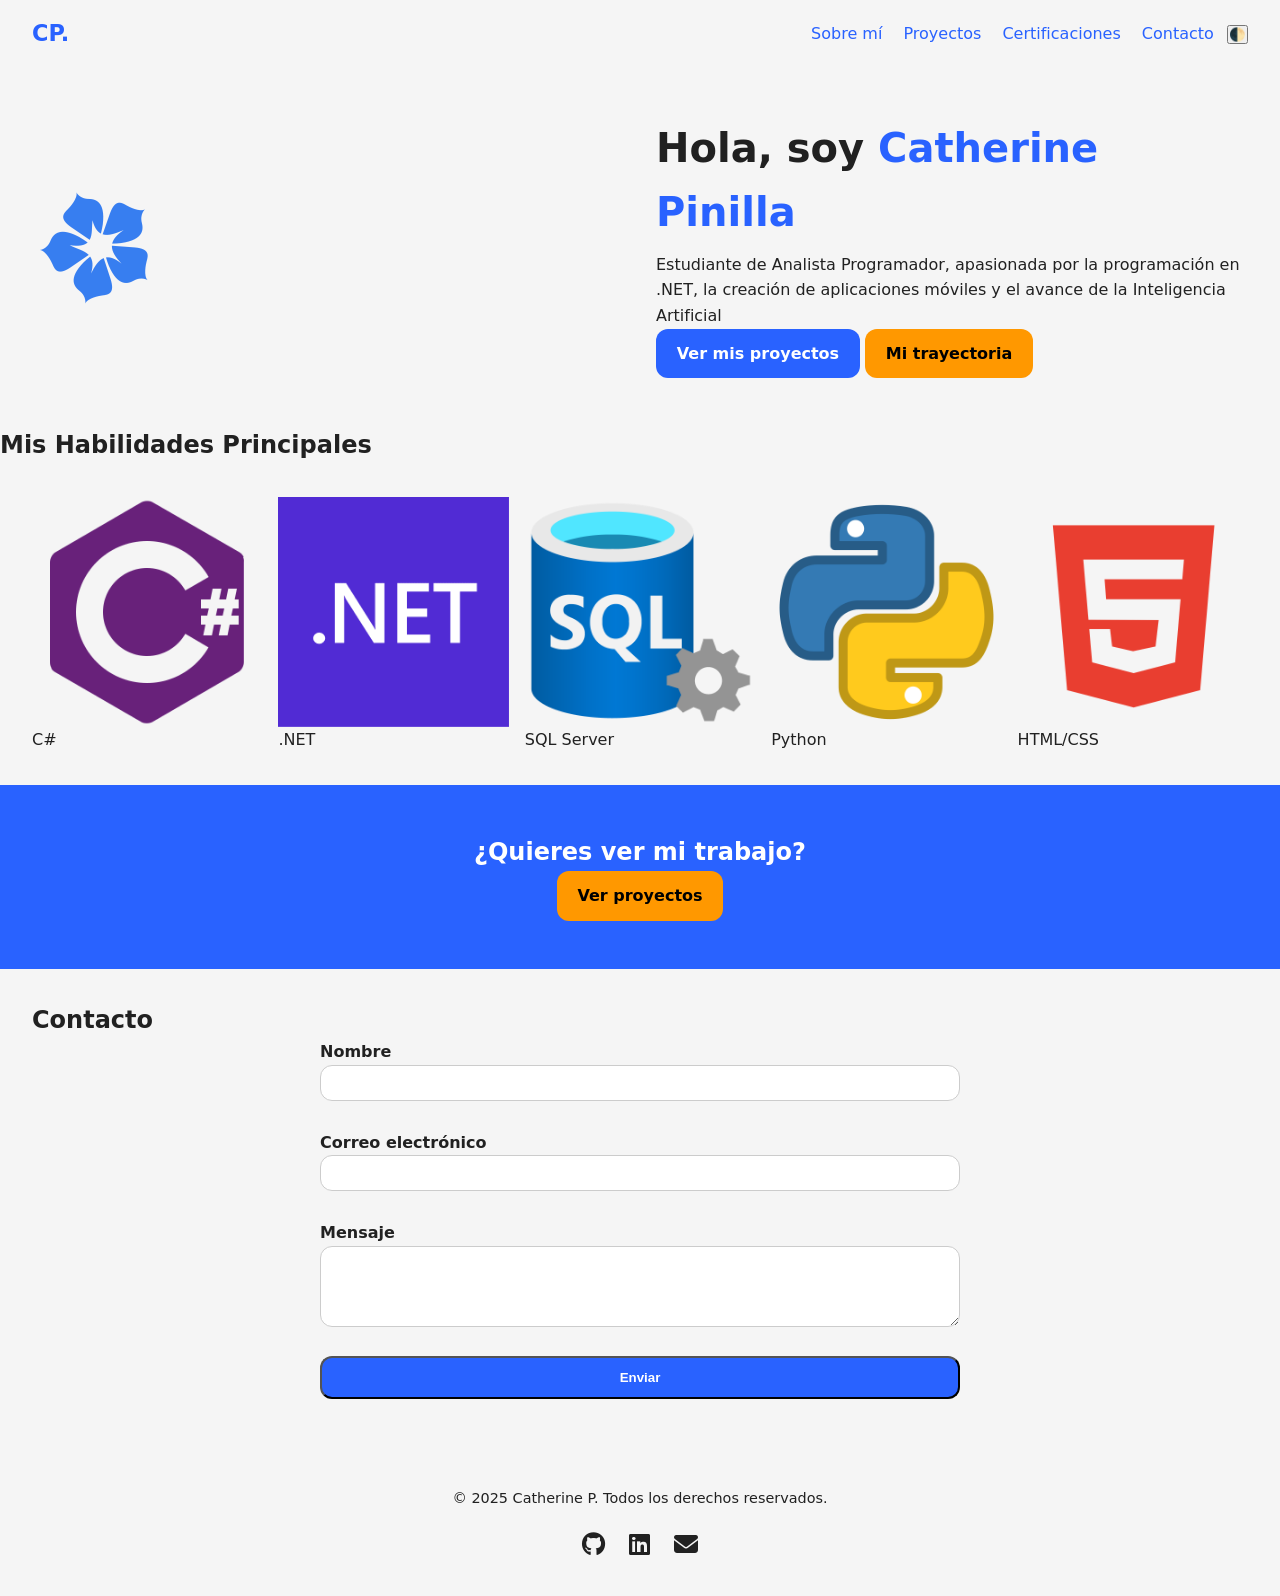
==== portafolio/frontend/index.html @ ca2104b1 "Versión inicial de mi portafolio" ====
<!DOCTYPE html>
<html lang="es">
  <head>
    <meta charset="UTF-8">
    <meta name="viewport" content="width=device-width, initial-scale=1.0">
    <title>Catherine Pinilla | Estudiante Analista Programador</title>
    <meta name="description" content="Portafolio de Catherine Pinilla, estudiante de Analista Programador enfocada en .NET e IA">
    <link rel="stylesheet" href="assets/css/styles.css">
    <link rel="preconnect" href="https://fonts.googleapis.com">
    <link rel="preconnect" href="https://fonts.gstatic.com" crossorigin>
    <link rel="stylesheet" href="https://cdnjs.cloudflare.com/ajax/libs/font-awesome/6.4.0/css/all.min.css">
  
  </head>
  <body>
    <header class="navbar">
      <a href="index.html" class="logo">CP<span>.</span></a>
      <nav id="nav-menu">
        <a href="about.html">Sobre mí</a>
        <a href="projects.html">Proyectos</a>
        <a href="certifications.html">Certificaciones</a>
        <a href="#contacto">Contacto</a>
        <button id="dark-toggle" aria-label="Alternar modo oscuro">🌓</button>
      </nav>
      <button id="hamburger" aria-label="Menú móvil">☰</button>
    </header>

    <section class="hero">
      <img src="assets/img/hero.webp" alt="Desarrollo de software">
      <div class="hero-text">
        <h1>Hola, soy <span>Catherine Pinilla</span></h1>
        <p>Estudiante de Analista Programador, apasionada por la programación en .NET, la creación de aplicaciones móviles y el avance de la Inteligencia Artificial</p>
        <div class="hero-buttons">
          <a href="projects.html" class="btn-primary">Ver mis proyectos</a>
          <a href="about.html" class="btn-secondary">Mi trayectoria</a>
        </div>
      </div>
    </section>

    <section class="skills">
      <h2>Mis Habilidades Principales</h2>
      <ul class="skill-grid">
        <li><img src="assets/img/icons/csharp.png" alt="C#">C#</li>
        <li><img src="assets/img/icons/dotnet.png" alt=".NET">.NET</li>
        <li><img src="assets/img/icons/sql.png" alt="SQL">SQL Server</li>
        <li><img src="assets/img/icons/python.png" alt="Python">Python</li>
        <li><img src="assets/img/icons/html.png" alt="HTML">HTML/CSS</li>
      </ul>
    </section>

    <section class="cta">
      <h2>¿Quieres ver mi trabajo?</h2>
      <a href="projects.html" class="btn-secondary">Ver proyectos</a>
    </section>

    <section id="contacto" class="contact">
      <h2>Contacto</h2>
      <form id="contact-form" novalidate>
        <label>Nombre
          <input type="text" id="nombre" name="nombre" required>
          <span class="error" id="errorNombre"></span>
        </label>

        <label>Correo electrónico
          <input type="email" id="correo" name="correo" required>
          <span class="error" id="errorCorreo"></span>
        </label>

        <label>Mensaje
          <textarea id="mensaje" name="mensaje" rows="4" required></textarea>
          <span class="error" id="errorMensaje"></span>
        </label>

        <button type="submit" class="btn-primary">Enviar</button>
        <p class="success" id="successMsg"></p>
      </form>
    </section>

   <footer class="footer">
        © 2025 Catherine P. Todos los derechos reservados.
        
        <!-- Enlaces a redes sociales -->
        <div class="social-links">
            <a href="https://github.com/catherinepinilla13g" target="_blank" class="social-link" aria-label="GitHub">
                <i class="fab fa-github"></i>
            </a>
            <a href="https://www.linkedin.com/in/catherine-elizabeth-pinilla-galleguillos-6082b2138/" target="_blank" class="social-link" aria-label="LinkedIn">
                <i class="fab fa-linkedin"></i>
            </a>
            <a href="mailto:catherinepinilla900@gmail.com" class="social-link" aria-label="Email">
                <i class="fas fa-envelope"></i>
            </a>
        </div>
    </footer>

    <script src="assets/js/main.js" defer></script>
    <script src="assets/js/contact.js" defer></script>
  </body>
</html>
---- portafolio/frontend/assets/css/styles.css ----
:root {
    --primary: #2962ff;
    --secondary: #ff9800;
    --bg: #f5f5f5;
    --text: #212121;
    --radius: 12px;
}

@media(prefers-color-scheme:dark) {
    :root {
        --bg: #121212;
        --text: #e0e0e0;
    }
}

*,
*::before,
*::after {
    box-sizing: border-box;
    margin: 0;
    padding: 0;
}

body {
    font-family: system-ui, sans-serif;
    background: var(--bg);
    color: var(--text);
    line-height: 1.6;
}

a {
    color: var(--primary);
    text-decoration: none;
}

img {
    max-width: 100%;
    display: block;
}

.navbar {
    display: flex;
    justify-content: space-between;
    align-items: center;
    padding: 1rem 2rem;
    position: sticky;
    top: 0;
    background: var(--bg);
    z-index: 10;
}

.logo {
    font-weight: 700;
    font-size: 1.4rem;
}

#hamburger {
    display: none;
    background: none;
    border: none;
    font-size: 1.8rem;
}

#nav-menu a {
    margin: 0 .5rem;
}

@media(max-width:768px) {
    #hamburger {
        display: block;
    }

    #nav-menu {
        display: none;
        flex-direction: column;
        background: var(--bg);
        position: absolute;
        top: 64px;
        right: 0;
        padding: 1rem;
        border-radius: var(--radius);
        box-shadow: 0 2px 6px rgba(0, 0, 0, .15);
    }

    #nav-menu.show {
        display: flex;
    }
}

.hero {
    display: grid;
    grid-template-columns: repeat(auto-fit, minmax(280px, 1fr));
    gap: 2rem;
    padding: 3rem 2rem;
    align-items: center;
}

.hero-text h1 {
    font-size: 2.5rem;
    margin-bottom: .5rem;
}

.hero-text span {
    color: var(--primary);
}

.btn-primary,
.btn-secondary {
    display: inline-block;
    padding: .75rem 1.3rem;
    border-radius: var(--radius);
    font-weight: 600;
    transition: background .2s;
}

.btn-primary {
    background: var(--primary);
    color: #fff;
}

.btn-secondary {
    background: var(--secondary);
    color: #000;
}

.skill-grid {
    list-style: none;
    display: grid;
    grid-template-columns: repeat(auto-fit, minmax(120px, 1fr));
    gap: 1rem;
    padding: 2rem;
}

.cta {
    text-align: center;
    padding: 3rem 1rem;
    background: var(--primary);
    color: #fff;
}

.projects {
    padding: 2rem;
}

.card-grid {
    display: grid;
    grid-template-columns: repeat(auto-fit, minmax(260px, 1fr));
    gap: 1.5rem;
}

.card {
    background: hsl(219, 65%, 65%);
    border-radius: var(--radius);
    overflow: hidden;
    box-shadow: 0 2px 6px rgba(0, 0, 0, .1);
    transition: transform .2s;
}

.card:hover {
    transform: translateY(-4px);
}

.card-body {
    padding: 1rem;
}

.contact {
    padding: 2rem;
}

.contact form {
    display: grid;
    gap: 1rem;
    max-width: 640px;
    margin: auto;
}

label {
    display: flex;
    flex-direction: column;
    font-weight: 600;
}

input,
textarea {
    padding: .6rem;
    border: 1px solid #ccc;
    border-radius: var(--radius);
    resize: vertical;
}

.error {
    color: #e53935;
    font-size: .8rem;
    height: .8rem;
}

.success {
    color: #43a047;
    font-weight: 600;
    margin-top: .5rem;
}

footer {
    padding: 2rem;
    text-align: center;
    font-size: .9rem;
}

.dark-mode {
    --bg: #000;
    --text: #e0e0e0;
}

/* Estilos para proyectos */
.project-features {
    margin: 1rem 0;
    padding-left: 1.2rem;
    font-size: 0.9rem;
}

.project-features li {
    margin-bottom: 0.3rem;
}

.project-tech {
    display: flex;
    gap: 0.5rem;
    margin-top: 1rem;
    flex-wrap: wrap;
}

.project-tech span {
    background: #379b61;
    padding: 0.3rem 0.8rem;
    border-radius: 20px;
    font-size: 0.8rem;
}

/* Estilos para about */
.profile-img {
    width: 150px;
    height: 150px;
    border-radius: 50%;
    object-fit: cover;
    margin-right: 2rem;
}

.bio {
    display: flex;
    align-items: center;
    margin-bottom: 3rem;
}

.timeline-item {
    display: flex;
    margin-bottom: 2rem;
}

.timeline-date {
    font-weight: bold;
    min-width: 100px;
    color: var(--primary);
}

.timeline-content {
    flex: 1;
}

@media (max-width: 768px) {
    .bio {
        flex-direction: column;
        text-align: center;
    }

    .profile-img {
        margin-right: 0;
        margin-bottom: 1rem;
    }

    .timeline-item {
        flex-direction: column;
    }

    .timeline-date {
        margin-bottom: 0.5rem;
    }
}

.certifications-container {
    max-width: 800px;
    margin: 2rem auto;
    padding: 0 1rem;
}

.certification-card {
    background: rgb(127, 152, 219);
    border-radius: var(--radius);
    padding: 1.5rem;
    margin-bottom: 1.5rem;
    box-shadow: var(--shadow);
    display: flex;
    align-items: flex-start;
}

.certification-badge {
    width: 80px;
    margin-right: 1.5rem;
}

.certification-content {
    flex: 1;
}

.certification-card h3 {
    color: var(--primary);
    margin-top: 0;
}

.certification-meta {
    display: flex;
    gap: 1rem;
    margin: 0.5rem 0;
    font-size: 0.9rem;
    color: #000000;
}

.certification-skills {
    margin-top: 1rem;
}

.skill-tag {
    display: inline-block;
    background: hsl(130, 22%, 55%);
    padding: 0.3rem 0.8rem;
    border-radius: 20px;
    font-size: 0.8rem;
    margin-right: 0.5rem;
    margin-bottom: 0.5rem;
}

@media (max-width: 600px) {
    .certification-card {
        flex-direction: column;
    }

    .certification-badge {
        margin-right: 0;
        margin-bottom: 1rem;
        align-self: center;
    }
}

.social-links {
    display: flex;
    justify-content: center;
    gap: 1.5rem;
    margin-top: 1rem;
}

.social-link {
    color: var(--text);
    font-size: 1.5rem;
    transition: var(--transition);
}

.social-link:hover {
    color: var(--primary);
    transform: translateY(-2px);
}
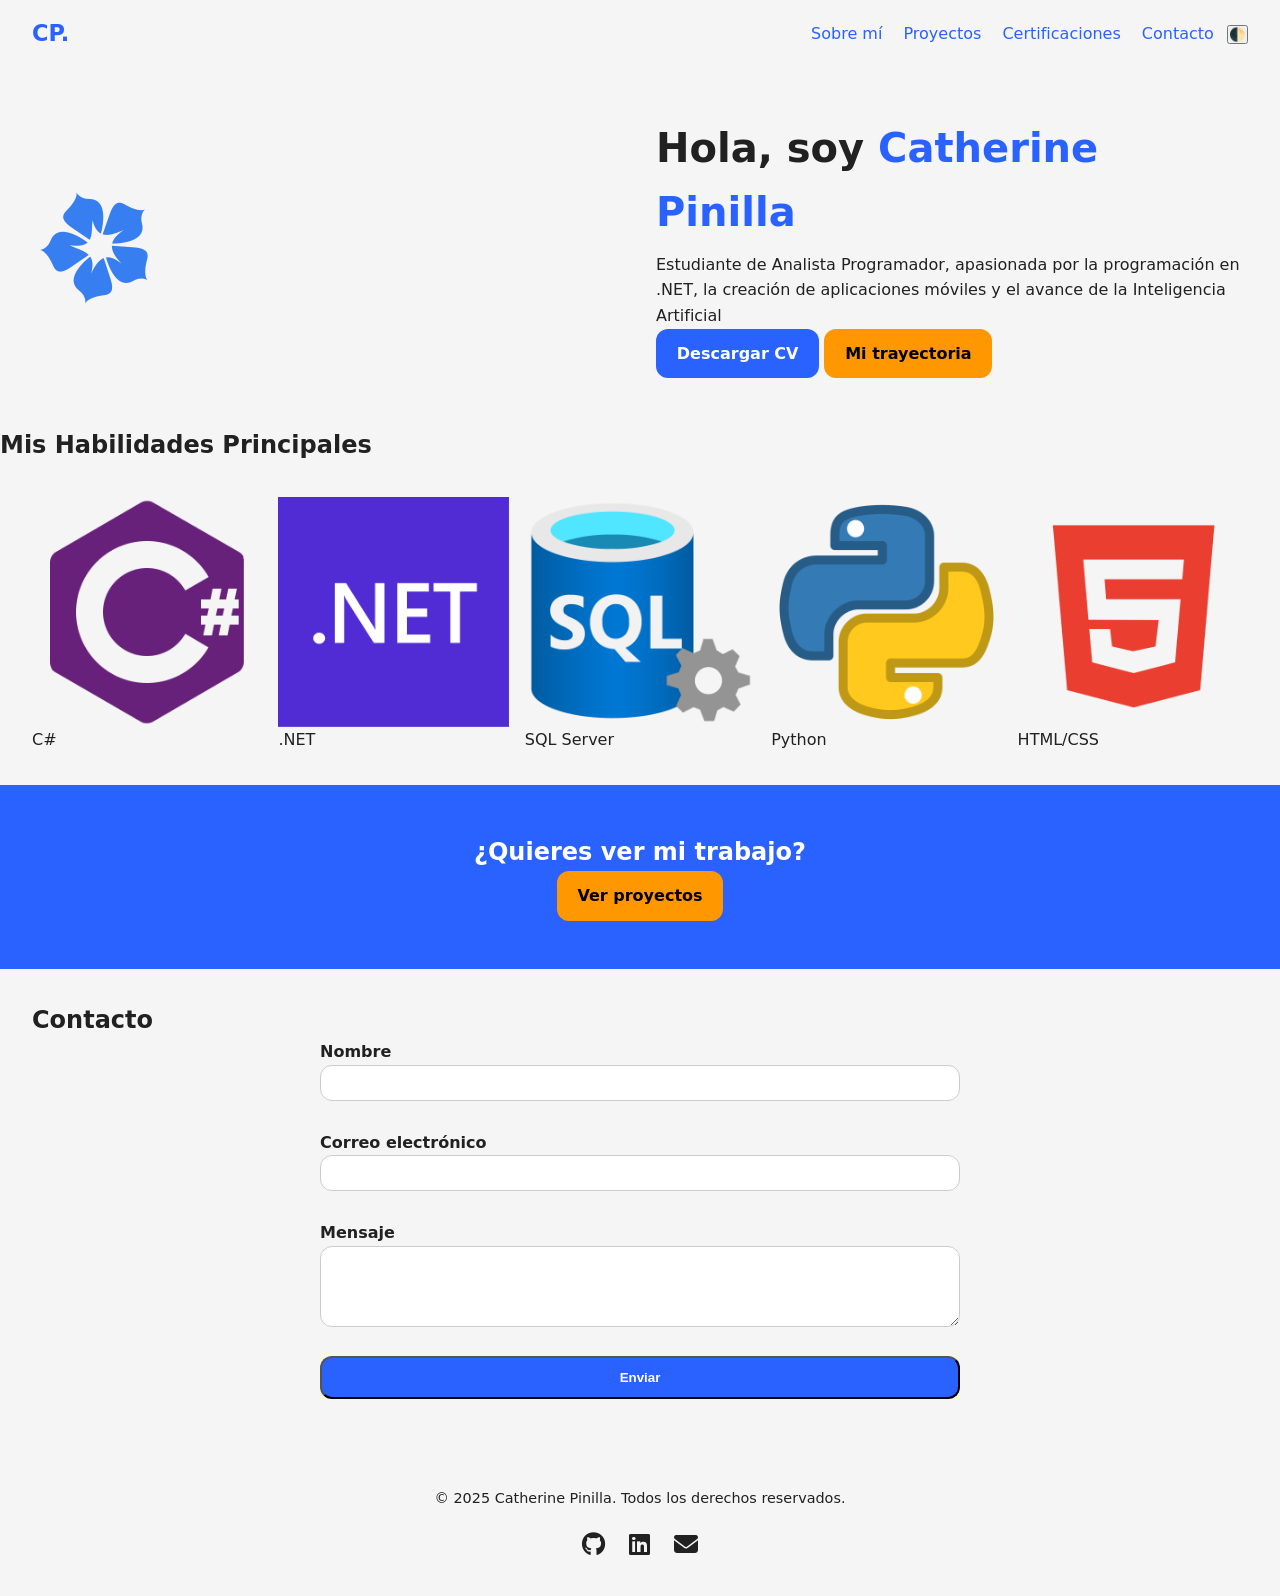
==== commit 590ae7bf: "Update index.html Se agregó el botón para descargar el cv, se añadieron comentarios y se modificó el" ====
--- a/portafolio/frontend/index.html
+++ b/portafolio/frontend/index.html
@@ -1,3 +1,11 @@
+<!-- 
+  Página principal del portafolio:
+  - Contiene hero section con presentación
+  - Muestra habilidades principales
+  - Incluye sección de contacto
+  - Diseño responsive con menú hamburguesa
+-->
+
 <!DOCTYPE html>
 <html lang="es">
   <head>
@@ -30,7 +38,7 @@
         <h1>Hola, soy <span>Catherine Pinilla</span></h1>
         <p>Estudiante de Analista Programador, apasionada por la programación en .NET, la creación de aplicaciones móviles y el avance de la Inteligencia Artificial</p>
         <div class="hero-buttons">
-          <a href="projects.html" class="btn-primary">Ver mis proyectos</a>
+          <a href="assets/cv/CatherinePinilla_CV.pdf" class="btn-primary">Descargar CV</a>
           <a href="about.html" class="btn-secondary">Mi trayectoria</a>
         </div>
       </div>
@@ -76,7 +84,7 @@
     </section>
 
    <footer class="footer">
-        © 2025 Catherine P. Todos los derechos reservados.
+        © 2025 Catherine Pinilla. Todos los derechos reservados.
         
         <!-- Enlaces a redes sociales -->
         <div class="social-links">
@@ -86,7 +94,7 @@
             <a href="https://www.linkedin.com/in/catherine-elizabeth-pinilla-galleguillos-6082b2138/" target="_blank" class="social-link" aria-label="LinkedIn">
                 <i class="fab fa-linkedin"></i>
             </a>
-            <a href="mailto:catherinepinilla900@gmail.com" class="social-link" aria-label="Email">
+            <a href="catherinepinilla900@gmail.com" class="social-link" aria-label="Email">
                 <i class="fas fa-envelope"></i>
             </a>
         </div>
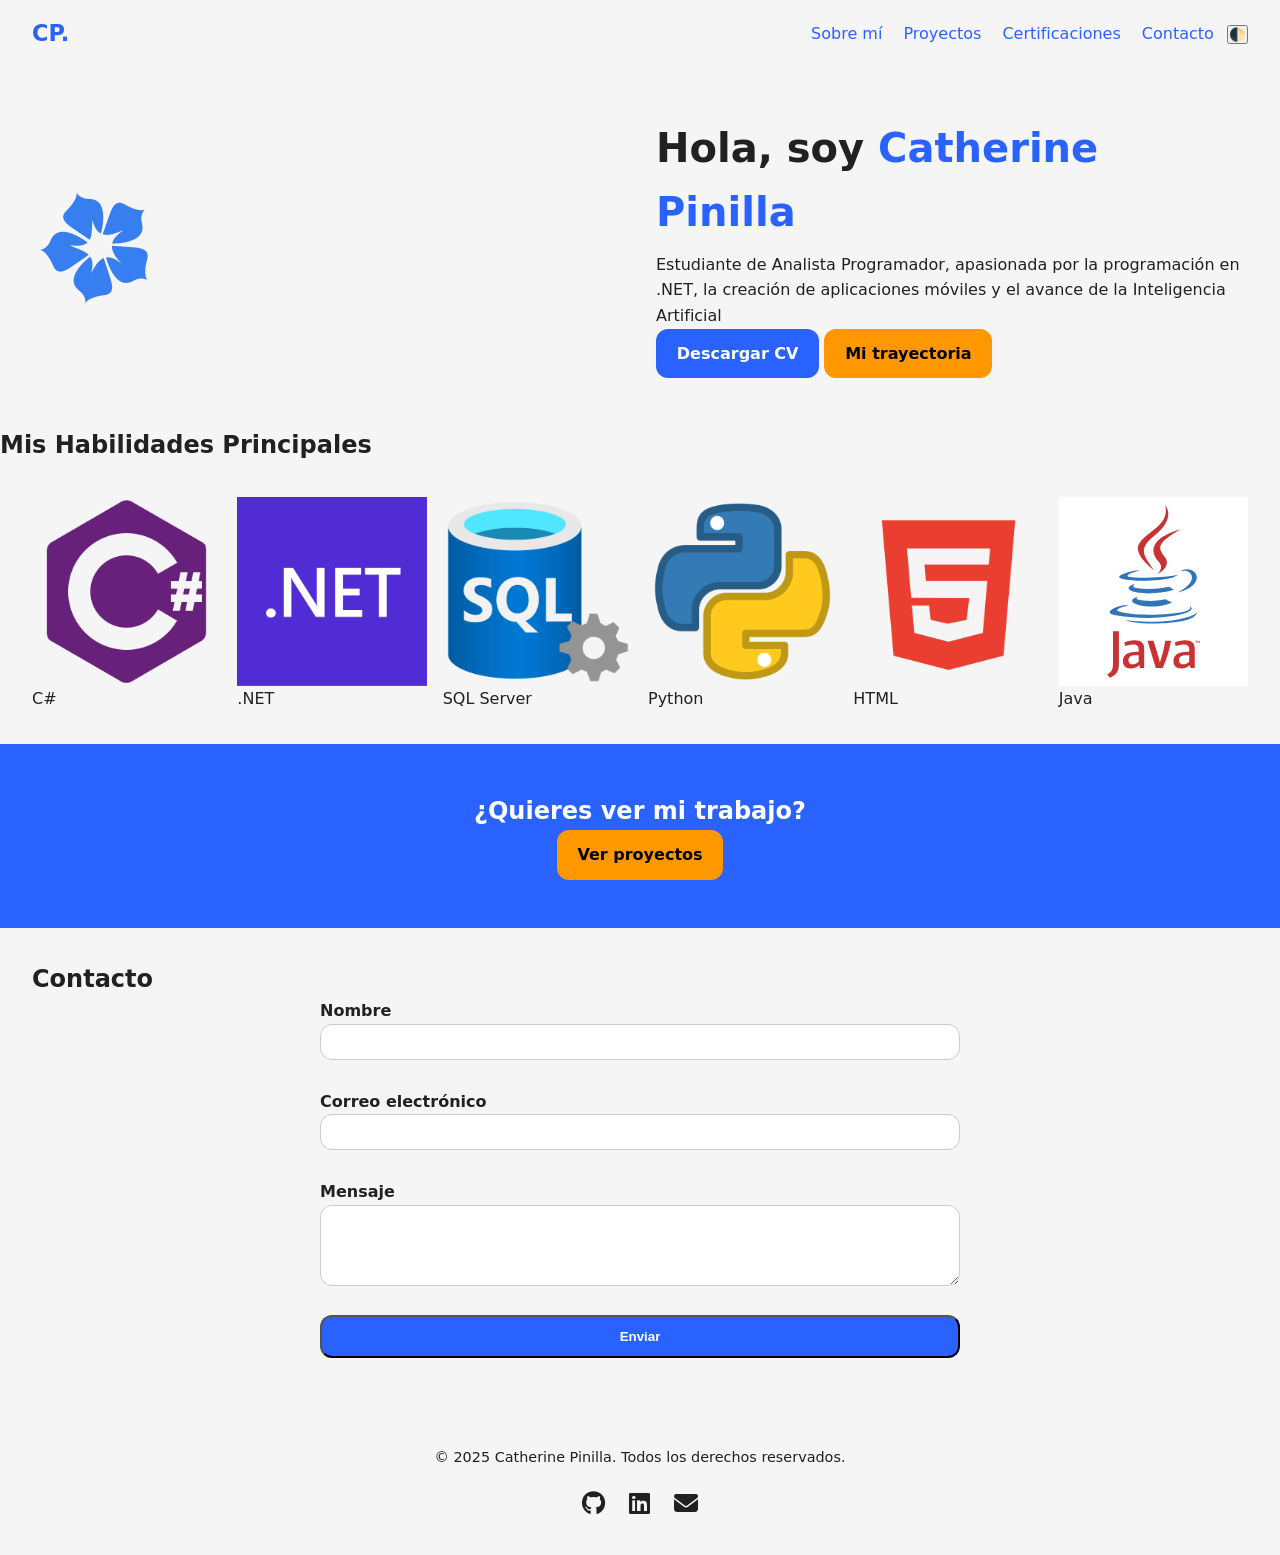
==== commit 803755a1: "Update index.html Se agregó una nueva habilidad en la sección de skills" ====
--- a/portafolio/frontend/index.html
+++ b/portafolio/frontend/index.html
@@ -51,7 +51,8 @@
         <li><img src="assets/img/icons/dotnet.png" alt=".NET">.NET</li>
         <li><img src="assets/img/icons/sql.png" alt="SQL">SQL Server</li>
         <li><img src="assets/img/icons/python.png" alt="Python">Python</li>
-        <li><img src="assets/img/icons/html.png" alt="HTML">HTML/CSS</li>
+        <li><img src="assets/img/icons/html.png" alt="HTML">HTML</li>
+        <li><img src="assets/img/icons/java.svg" alt="Java">Java</li>
       </ul>
     </section>
 
